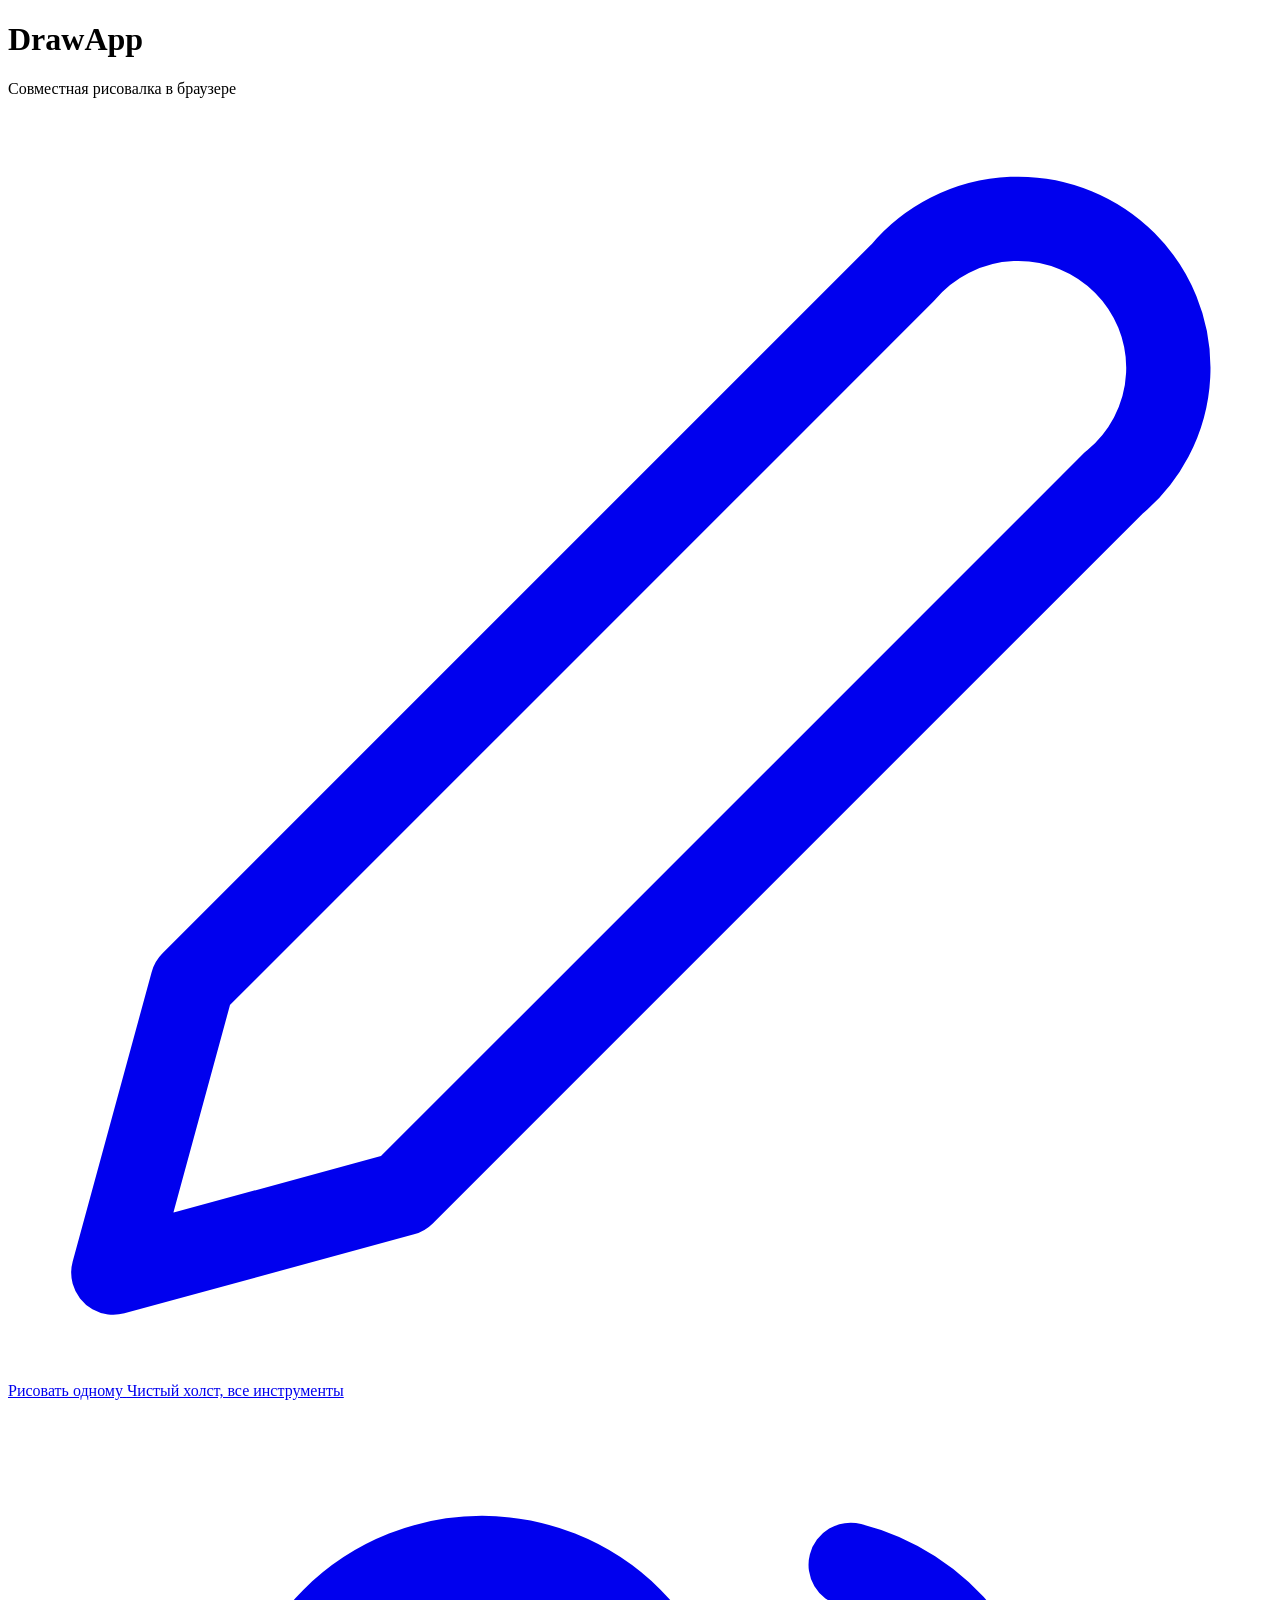
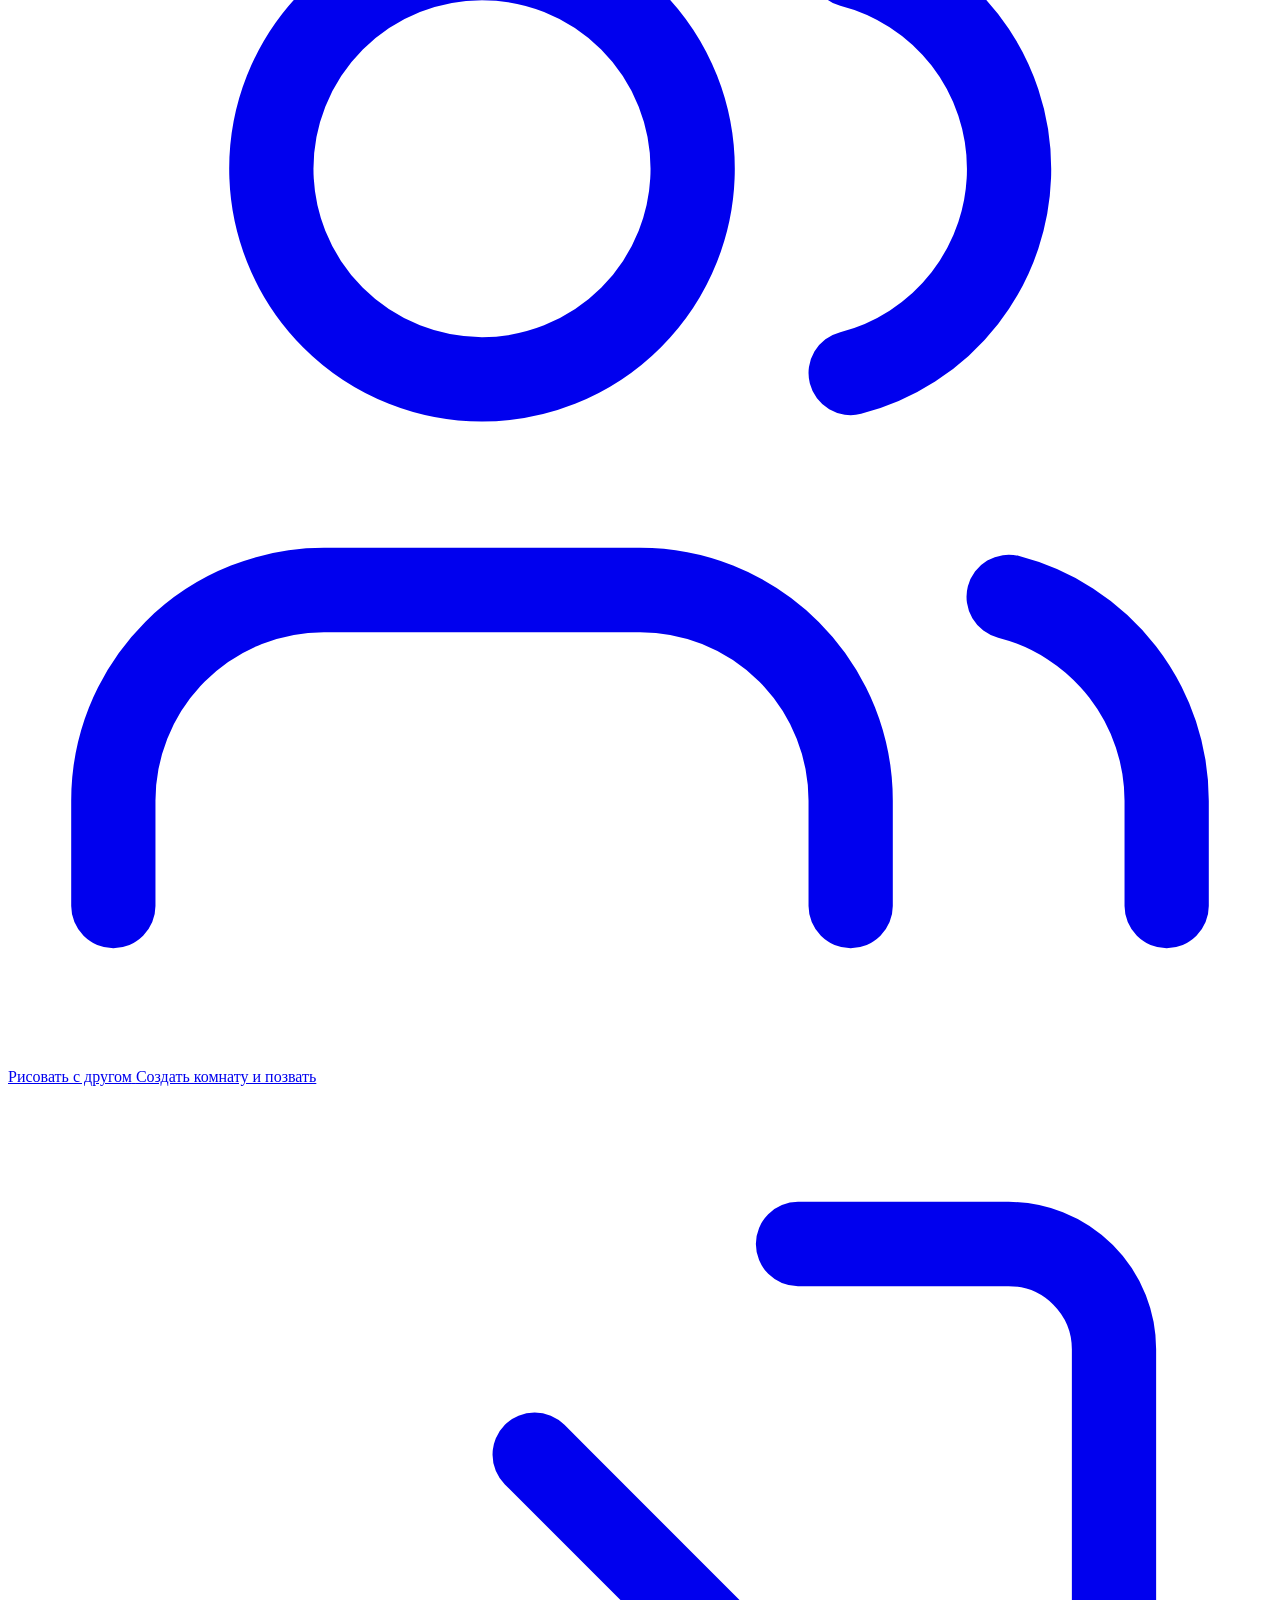
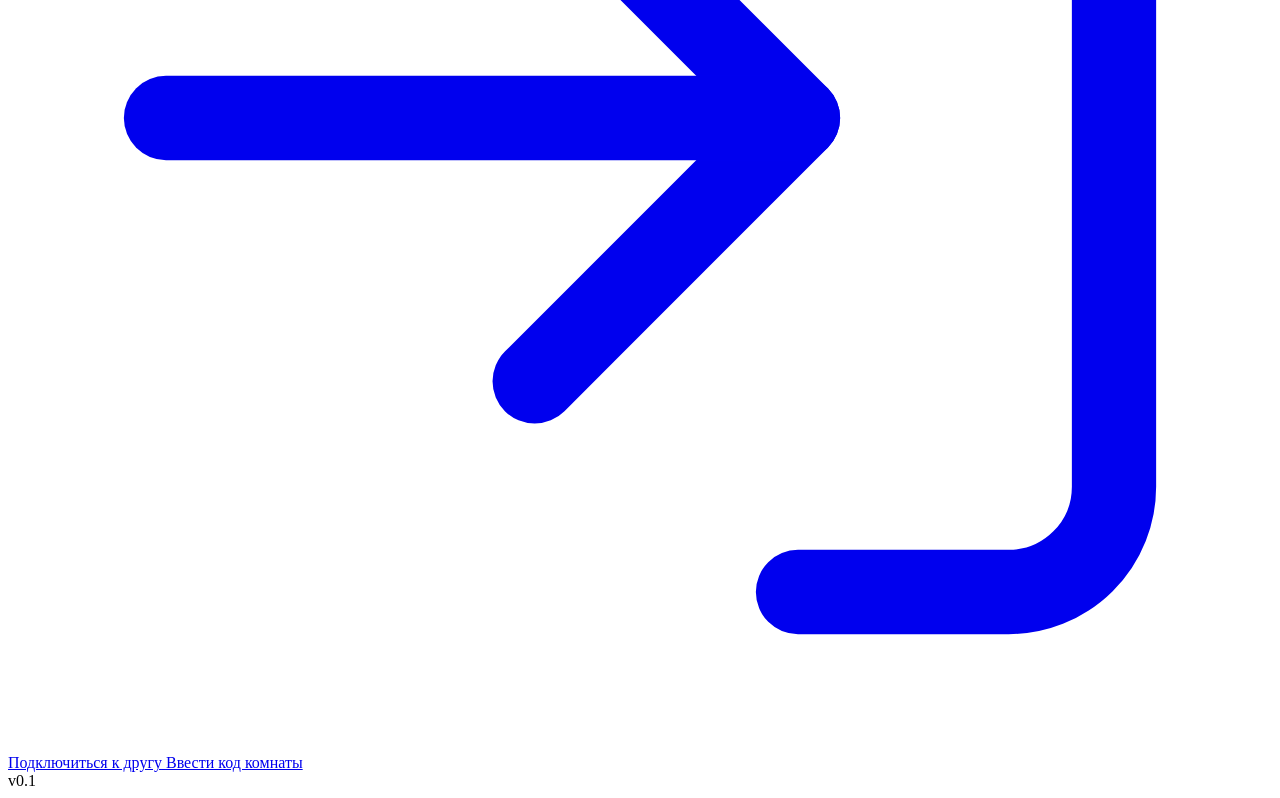
==== src/app/static/home.html @ eb640354 "first commit" ====
<!DOCTYPE html>
<html lang="ru">
<head>
    <meta charset="UTF-8">
    <meta name="viewport" content="width=device-width, initial-scale=1.0">
    <title>DrawApp</title>
    <link rel="stylesheet" href="/static/theme.css">
    <link rel="stylesheet" href="/static/home.css">
</head>
<body data-theme="dark">
    <main class="home">
        <header class="home-header">
            <h1 class="logo">DrawApp</h1>
            <p class="tagline">Совместная рисовалка в браузере</p>
        </header>

        <nav class="menu">
            <a class="menu-item" href="/drawing/">
                <div class="menu-icon">
                    <svg viewBox="0 0 24 24" fill="none" stroke="currentColor" stroke-width="1.6" stroke-linecap="round" stroke-linejoin="round">
                        <path d="M17 3a2.85 2.83 0 1 1 4 4L7.5 20.5 2 22l1.5-5.5L17 3z"/>
                    </svg>
                </div>
                <div class="menu-text">
                    <span class="menu-title">Рисовать одному</span>
                    <span class="menu-sub">Чистый холст, все инструменты</span>
                </div>
            </a>

            <a class="menu-item" href="/drawing/?mode=coop">
                <div class="menu-icon">
                    <svg viewBox="0 0 24 24" fill="none" stroke="currentColor" stroke-width="1.6" stroke-linecap="round" stroke-linejoin="round">
                        <path d="M16 21v-2a4 4 0 0 0-4-4H6a4 4 0 0 0-4 4v2"/>
                        <circle cx="9" cy="7" r="4"/>
                        <path d="M22 21v-2a4 4 0 0 0-3-3.87"/>
                        <path d="M16 3.13a4 4 0 0 1 0 7.75"/>
                    </svg>
                </div>
                <div class="menu-text">
                    <span class="menu-title">Рисовать с другом</span>
                    <span class="menu-sub">Создать комнату и позвать</span>
                </div>
            </a>

            <a class="menu-item" href="/drawing/?mode=join">
                <div class="menu-icon">
                    <svg viewBox="0 0 24 24" fill="none" stroke="currentColor" stroke-width="1.6" stroke-linecap="round" stroke-linejoin="round">
                        <path d="M15 3h4a2 2 0 0 1 2 2v14a2 2 0 0 1-2 2h-4"/>
                        <polyline points="10 17 15 12 10 7"/>
                        <line x1="15" y1="12" x2="3" y2="12"/>
                    </svg>
                </div>
                <div class="menu-text">
                    <span class="menu-title">Подключиться к другу</span>
                    <span class="menu-sub">Ввести код комнаты</span>
                </div>
            </a>
        </nav>

        <footer class="home-footer">
            <span>v0.1</span>
        </footer>
    </main>

    <script>
        // Тема из localStorage — чтобы не было "мигания" при переходе с рисовалки
        (function () {
            const t = localStorage.getItem("theme");
            if (t === "light" || t === "dark") document.body.dataset.theme = t;
        })();
    </script>
</body>
</html>
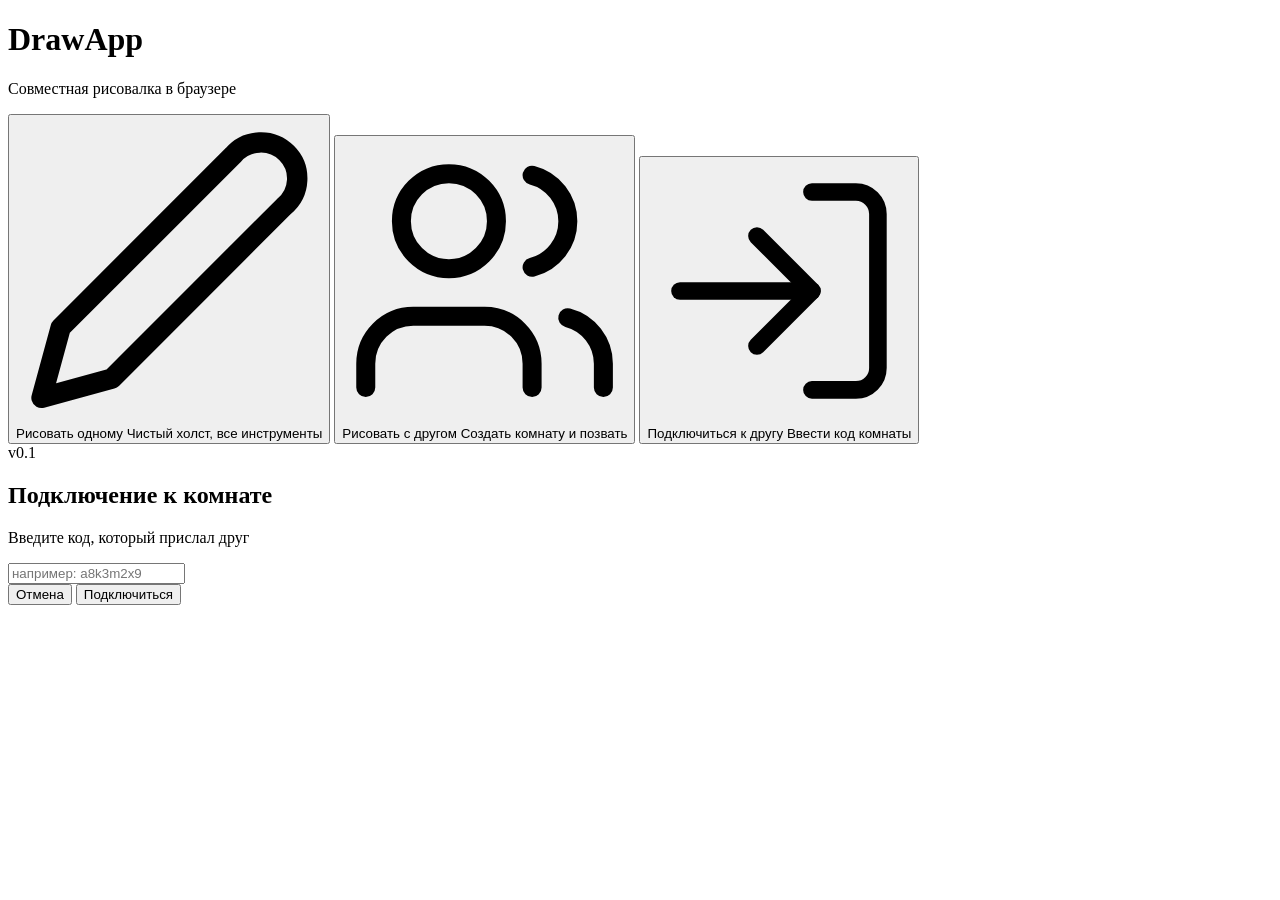
==== commit 63cdb163: "v1.0" ====
--- a/src/app/static/home.html
+++ b/src/app/static/home.html
@@ -15,7 +15,7 @@
         </header>
 
         <nav class="menu">
-            <a class="menu-item" href="/drawing/">
+            <button class="menu-item" data-action="solo">
                 <div class="menu-icon">
                     <svg viewBox="0 0 24 24" fill="none" stroke="currentColor" stroke-width="1.6" stroke-linecap="round" stroke-linejoin="round">
                         <path d="M17 3a2.85 2.83 0 1 1 4 4L7.5 20.5 2 22l1.5-5.5L17 3z"/>
@@ -25,9 +25,9 @@
                     <span class="menu-title">Рисовать одному</span>
                     <span class="menu-sub">Чистый холст, все инструменты</span>
                 </div>
-            </a>
+            </button>
 
-            <a class="menu-item" href="/drawing/?mode=coop">
+            <button class="menu-item" data-action="coop">
                 <div class="menu-icon">
                     <svg viewBox="0 0 24 24" fill="none" stroke="currentColor" stroke-width="1.6" stroke-linecap="round" stroke-linejoin="round">
                         <path d="M16 21v-2a4 4 0 0 0-4-4H6a4 4 0 0 0-4 4v2"/>
@@ -40,9 +40,9 @@
                     <span class="menu-title">Рисовать с другом</span>
                     <span class="menu-sub">Создать комнату и позвать</span>
                 </div>
-            </a>
+            </button>
 
-            <a class="menu-item" href="/drawing/?mode=join">
+            <button class="menu-item" data-action="join">
                 <div class="menu-icon">
                     <svg viewBox="0 0 24 24" fill="none" stroke="currentColor" stroke-width="1.6" stroke-linecap="round" stroke-linejoin="round">
                         <path d="M15 3h4a2 2 0 0 1 2 2v14a2 2 0 0 1-2 2h-4"/>
@@ -54,7 +54,7 @@
                     <span class="menu-title">Подключиться к другу</span>
                     <span class="menu-sub">Ввести код комнаты</span>
                 </div>
-            </a>
+            </button>
         </nav>
 
         <footer class="home-footer">
@@ -62,12 +62,20 @@
         </footer>
     </main>
 
-    <script>
-        // Тема из localStorage — чтобы не было "мигания" при переходе с рисовалки
-        (function () {
-            const t = localStorage.getItem("theme");
-            if (t === "light" || t === "dark") document.body.dataset.theme = t;
-        })();
-    </script>
+    <!-- Модалка ввода кода -->
+    <div class="modal-backdrop" id="modal-backdrop">
+        <div class="modal">
+            <h2 class="modal-title">Подключение к комнате</h2>
+            <p class="modal-sub">Введите код, который прислал друг</p>
+            <input type="text" class="modal-input" id="room-input" placeholder="например: a8k3m2x9" maxlength="20" autocomplete="off" spellcheck="false">
+            <div class="modal-error" id="modal-error"></div>
+            <div class="modal-actions">
+                <button class="modal-btn modal-btn-cancel" id="modal-cancel">Отмена</button>
+                <button class="modal-btn modal-btn-primary" id="modal-submit">Подключиться</button>
+            </div>
+        </div>
+    </div>
+
+    <script type="module" src="/static/home.js"></script>
 </body>
 </html>
